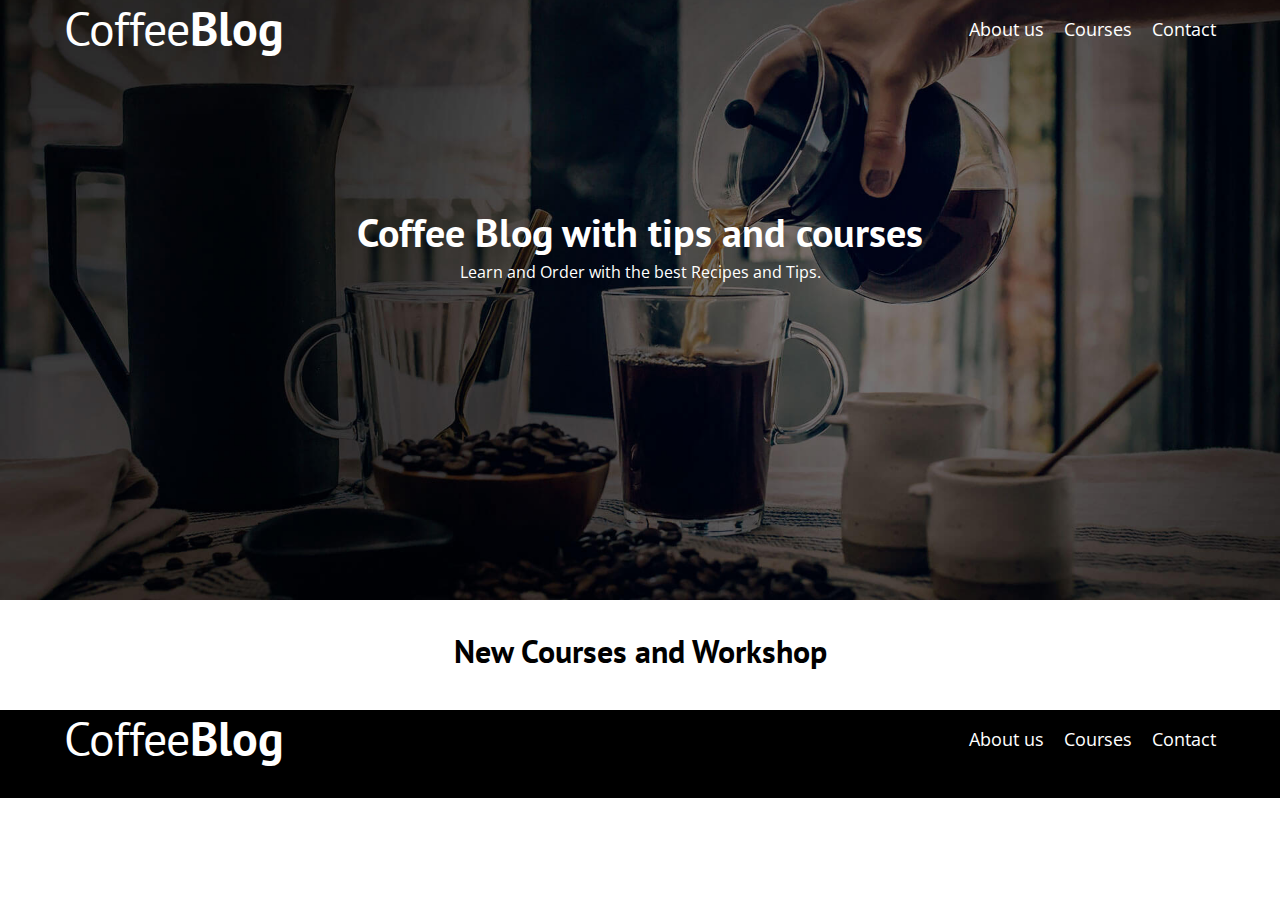
==== blogdecafe_inicio/cursos.html @ 43833096 "r1" ====
<!DOCTYPE html>
<html lang="en">
<head>
    <meta charset="UTF-8">
    <meta http-equiv="X-UA-Compatible" content="IE=edge">
    <meta name="viewport" content="width=device-width, initial-scale=1.0">
    <title>Coffee Blog</title>
    <link rel="stylesheet" href="css/normalize.css">
    <link rel="preconnect" href="https://fonts.googleapis.com">
    <link rel="preconnect" href="https://fonts.gstatic.com" crossorigin>
    <link href="https://fonts.googleapis.com/css2?family=Open+Sans&family=PT+Sans:wght@400;700&display=swap" rel="stylesheet">
    <link rel="stylesheet" href="css/style.css">


</head>
<body>

    <header class="header">

        <div class="contenedor">
            <div class="barra">
                <a class="logo" href="index.html">
                    <h1 class="logo__nombre no-margin centrar-texto">Coffee<span class="logo__bold">Blog</span></h1>
                </a>
                <nav class="navegacion">
                    <a href="nosotros.html" class="navegacion__enlace">About us</a>
                    <a href="cursos.html" class="navegacion__enlace">Courses</a>
                    <a href="contacto.html" class="navegacion__enlace">Contact</a>
                </nav>
            </div>
        </div>

        <div class="header__texto">
            <h2 class="no-margin">Coffee Blog with tips and courses</h2>
            <p class="no-margin">Learn and Order with the best Recipes and Tips.</p>
        </div>
    </header>

    <main class="contenedor">
       <h3 class="centrar-texto">New Courses and Workshop</h3>

      
    </main>

    <footer class="footer">
        <div class="contenedor">
            <div class="barra">
                <a class="logo" href="index.html">
                    <h1 class="logo__nombre no-margin centrar-texto">Coffee<span class="logo__bold">Blog</span></h1>
                </a>
                <nav class="navegacion">
                    <a href="nosotros.html" class="navegacion__enlace">About us</a>
                    <a href="cursos.html" class="navegacion__enlace">Courses</a>
                    <a href="contacto.html" class="navegacion__enlace">Contact</a>
                </nav>
            </div>
        </div>
    </footer>
</body>
</html>
---- blogdecafe_inicio/css/style.css ----
:root {
    --fuenteHeading: 'PT Sans', sans-serif;
    --fuenteParrafos: 'Open Sans', sans-serif;

    --primario: #784d3c;
    --gris: #e1e1e1;
    --blanco: #ffffff;
    --negro: #000000;

}

html{
    box-sizing: border-box; /*limitar rango de elementos*/
    font-size: 62.5%; /* 1 rem = 10px*/
}

*, *:before, *:after { /*herencia de selectores*/
    box-sizing: inherit;
}

body {
    font-family: var(--fuenteParrafos);
    font-size: 1.6rem;
    line-height: 2;/*interlineado*/
}

/**Globales**/

.contenedor{
    
    width: min(90%, 120rem);
    margin: 0 auto; /*centrar contenido*/
}

a{
    text-decoration: none; /*quitar subrayado a enlaces*/
}

h1, h2, h3, h4 {
    font-family: var(--fuenteHeading);
    line-height: 1.2;
}

h1 {
    font-size: 4.8rem;
}
h2 {
    font-size: 4rem;
}
h3 {
    font-size: 3.2rem;
}
h4 {
    font-size: 2.8rem;
}

img {
    max-width: 100%;
}

/*utilidades*/

.no-margin {
    margin: 0;

}

.no-padding{
    padding: 0;
}

.centrar-texto{
   text-align: center;
}

/*header*/

.header {
    background-image: url(../img/banner.jpg);
    height: 60rem;
    background-size: cover; /*toma todo el espacio disponible*/
    background-repeat: no-repeat;
    background-position: center center; /*centrar hor y vert R*/
}

.header__texto {
    text-align: center;
    color: var(--blanco);
    margin-top: 5rem; /*R - margen superior*/
}

@media (min-width: 768px) {
    .header__texto{
        margin-top: 15rem; /*alinear al centro*/
    }
}

.barra_{
    padding-top: 4rem;
}

@media (min-width: 768px) {
    .barra {
        display: flex;
        justify-content: space-between;/*alinear horizontalmente*/
        align-items: center;
    }
}

.logo {
    color: var(--blanco);
}

.logo__nombre{
    font-weight: 400;
}
.logo__bold{
    font-weight: 700;
}


@media (min-width: 768px) {
    .navegacion{
        display: flex; /*alinea los enlaces uno frente a otro*/
        gap: 2rem;
    }
}

.navegacion__enlace{
    display: block; /*R- Alinea los enlaces de forma verticial cuando se encoje la pagina*/
    text-align: center;/*R - Alinea al centro*/
    font-size: 1.8rem;
    color: var(--blanco);
}

@media (min-width: 768px) {
    .contenido-principal{
        display: grid;
        grid-template-columns: 2fr 1fr; /*ordenamos los espacios del blog central y la barra lateral, asignando numero de espacios*/
        column-gap: 4rem; /*dejamos otro espacio entre secciones*/
    }
}

.entrada{
    border-bottom: 1px solid var(--gris) ;/*Linea vertical que separa articulo de otro*/
    margin-bottom: 2rem;
}

.entrada:last-of-type{ /*Selecciona el ultimo selector con el nombre 'entrada'*/
    border: none; /*quita el ultimo borde*/
    margin-bottom: 0;
}

.boton{
    display: block;
    font-family: var(--fuenteHeading);
    color: var(--blanco);
    text-align: center;
    padding: 1rem 3rem;/*agrandamos el boton y dejamos en el centro*/
    font-size: 1.8rem; /*agrandamos letra*/
    text-transform: uppercase; /*volvemos mayuscula la letra*/
    font-weight: 700;/*Negritas*/
    margin-bottom: 2rem;
}

@media (min-width: 768px) {
    .boton{
        display: inline-block;

    }
}

.boton--primario{
    background-color: var(--negro);
}

.boton--secundario {
    background-color: var(--primario);/*boton de articulo lateral*/
}

.cursos{
    list-style: none;/*quitamos lista de la lista lateral*/
}
.widget-curso{
    border-bottom: 1px solid var(--gris);/*agregamos linea gris entre articulos laterales*/
    margin-bottom: 2rem;
}
.widget--curso:last-of-type{/*elimina la ultima linea gris*/
    border: none;
    margin-bottom: 0;
}
.widget-curso__label{
    font-family: var(--fuenteHeading);
    font-weight: bold;
}

.widget-curso__info{
    font-weight: normal;
}
.widget-curso__label,
.widget-curso__info {
    font-size: 2rem;
}

.footer{
    background-color: var(--negro);
    padding-bottom: 3rem;
    margin-top: 4rem;
}

/**Nosotros**/

@media (min-width: 768px) {
    .sobre-nosotros{
        display: flex;
        justify-content: space-between; /*separacion entre elementos*/
    }

    .sobre-nosotros__imagen,
    .sobre-nosotros__texto{
        flex-basis: calc(50% - 1rem); /*repartes espacio ya asignado a los selectores*/
    }
}
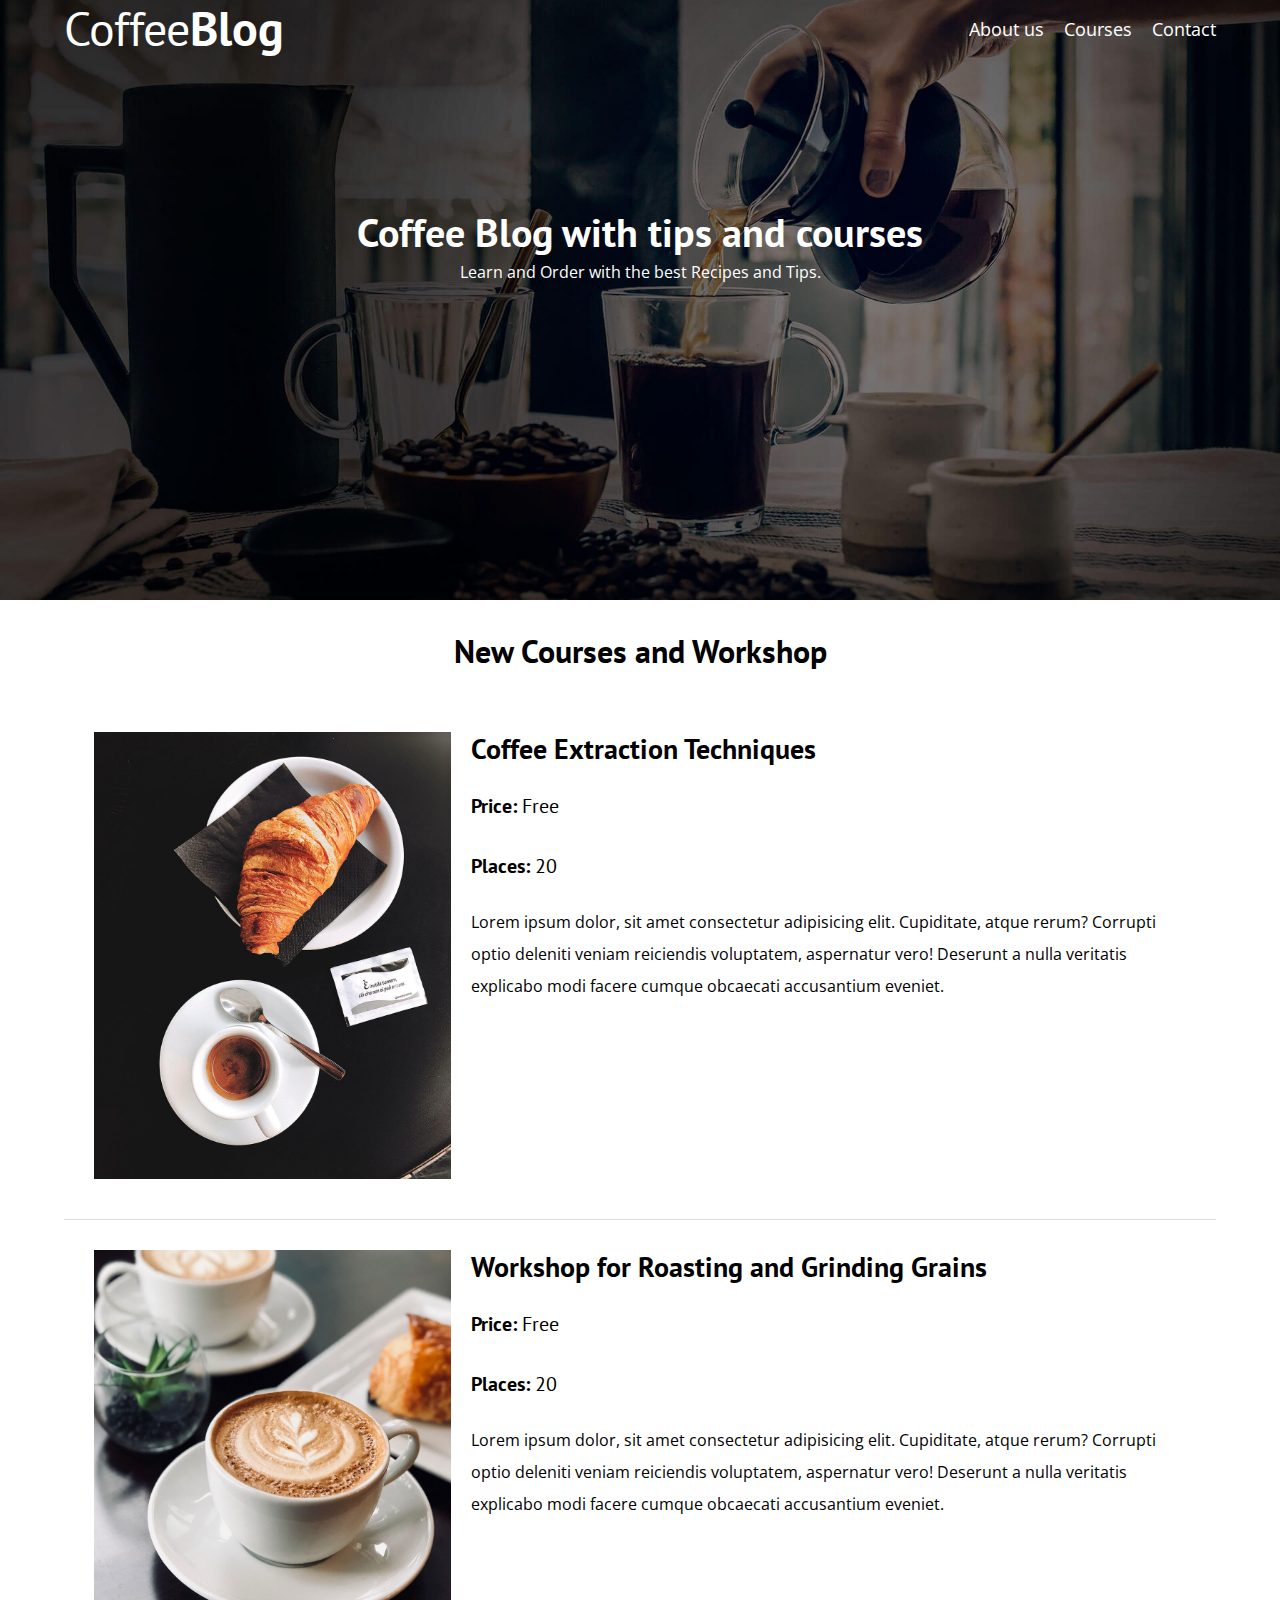
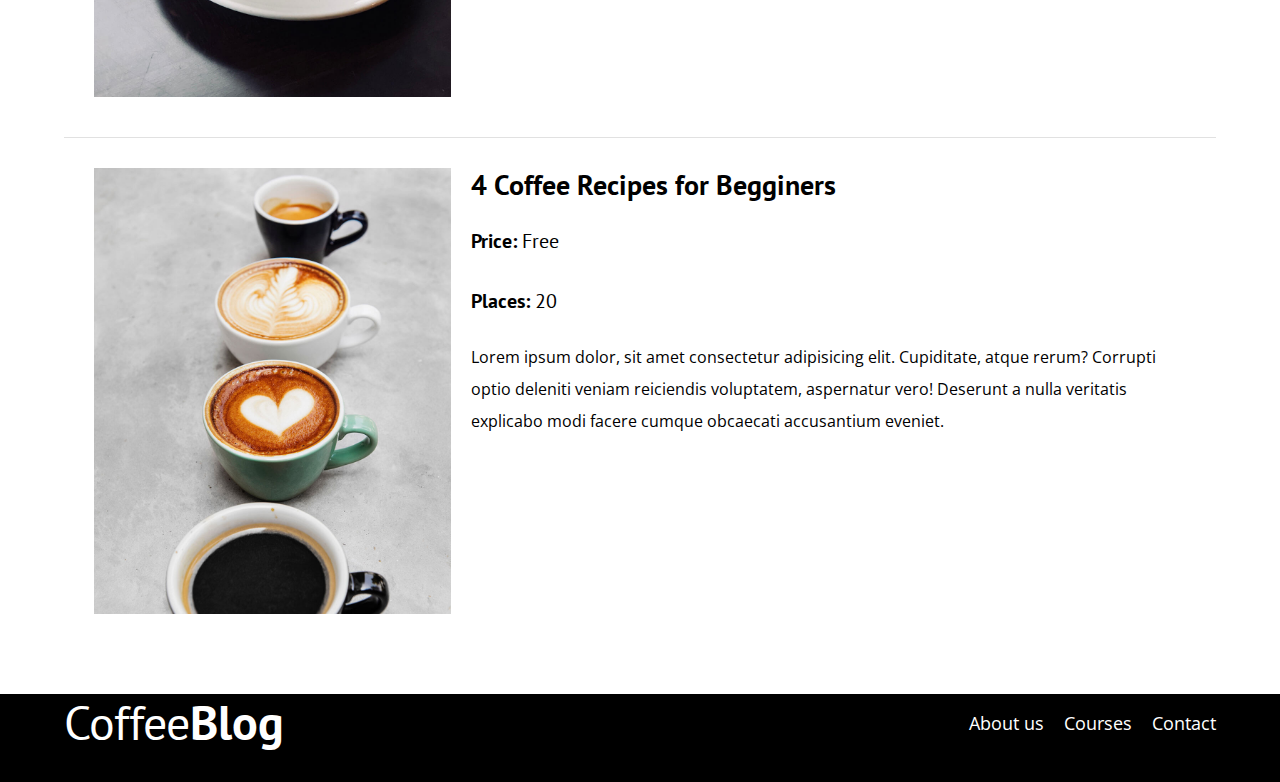
==== commit 9b34484c: "r2" ====
--- a/blogdecafe_inicio/cursos.html
+++ b/blogdecafe_inicio/cursos.html
@@ -39,7 +39,75 @@
     <main class="contenedor">
        <h3 class="centrar-texto">New Courses and Workshop</h3>
 
-      
+       <div class="curso">
+
+            <div class="curso__imagen">
+                <img src="img/curso1.jpg" alt="imagen del curso">
+            </div>
+
+            <div class="curso__informacion">
+                <h4 class="no-margin">Coffee Extraction Techniques</h4>
+                <p class="curso__label">Price:
+                    <span class="curso__info">Free</span>
+                </p>
+                <p class="curso__label">Places:
+                <span class="curso__info">20</span>
+                </p>
+                <p class="curso__descripcion">
+                    Lorem ipsum dolor, sit amet consectetur adipisicing elit. 
+                    Cupiditate, atque rerum? Corrupti optio deleniti veniam reiciendis 
+                    voluptatem, aspernatur vero! Deserunt a nulla veritatis explicabo modi 
+                    facere cumque obcaecati accusantium eveniet.
+                </p>
+            </div><!--.curso__informacion-->
+        </div> <!--.curso-->
+
+        <div class="curso">
+
+            <div class="curso__imagen">
+                <img src="img/curso2.jpg" alt="imagen del curso">
+            </div>
+
+            <div class="curso__informacion">
+                <h4 class="no-margin">Workshop for Roasting and Grinding Grains</h4>
+                <p class="curso__label">Price:
+                    <span class="curso__info">Free</span>
+                </p>
+                <p class="curso__label">Places:
+                <span class="curso__info">20</span>
+                </p>
+                <p class="curso__descripcion">
+                    Lorem ipsum dolor, sit amet consectetur adipisicing elit. 
+                    Cupiditate, atque rerum? Corrupti optio deleniti veniam reiciendis 
+                    voluptatem, aspernatur vero! Deserunt a nulla veritatis explicabo modi 
+                    facere cumque obcaecati accusantium eveniet.
+                </p>
+            </div><!--.curso__informacion-->
+        </div> <!--.curso-->
+
+        <div class="curso">
+
+            <div class="curso__imagen">
+                <img src="img/curso3.jpg" alt="imagen del curso">
+            </div>
+
+            <div class="curso__informacion">
+                <h4 class="no-margin">4 Coffee Recipes for Begginers</h4>
+                <p class="curso__label">Price:
+                    <span class="curso__info">Free</span>
+                </p>
+                <p class="curso__label">Places:
+                <span class="curso__info">20</span>
+                </p>
+                <p class="curso__descripcion">
+                    Lorem ipsum dolor, sit amet consectetur adipisicing elit. 
+                    Cupiditate, atque rerum? Corrupti optio deleniti veniam reiciendis 
+                    voluptatem, aspernatur vero! Deserunt a nulla veritatis explicabo modi 
+                    facere cumque obcaecati accusantium eveniet.
+                </p>
+            </div><!--.curso__informacion-->
+        </div> <!--.curso-->
+
     </main>
 
     <footer class="footer">
--- a/blogdecafe_inicio/css/style.css
+++ b/blogdecafe_inicio/css/style.css
@@ -55,7 +55,7 @@
 }
 
 img {
-    max-width: 100%;
+    max-width: 100%; /*hace responsibas las imagenes*/
 }
 
 /*utilidades*/
@@ -161,6 +161,7 @@
     text-transform: uppercase; /*volvemos mayuscula la letra*/
     font-weight: 700;/*Negritas*/
     margin-bottom: 2rem;
+    border: none;
 }
 
 @media (min-width: 768px) {
@@ -168,6 +169,10 @@
         display: inline-block;
 
     }
+}
+
+.boton:hover{
+    cursor: pointer;
 }
 
 .boton--primario{
@@ -220,4 +225,68 @@
     .sobre-nosotros__texto{
         flex-basis: calc(50% - 1rem); /*repartes espacio ya asignado a los selectores*/
     }
+}
+
+/*cursos*/
+
+.curso {
+    padding: 3rem;
+    border-bottom: 1px solid var(--gris);
+}
+@media (min-width: 768px) {
+    .curso {
+        display: grid;
+        grid-template-columns: 1fr 2fr; /*coloca ;la imagen detras de la descripcion*/
+        column-gap: 2rem; /*separar la imagen de la descripcion*/
+    }
+}
+.curso:last-of-type {
+    border: none;
+}
+.curso__label{
+    font-family: var(--fuenteHeading);
+    font-weight: bold;
+}
+.curso__info{
+    font-weight: normal;
+}
+.curso__label,
+.curso__info {
+    font-size: 2rem;
+}
+
+/*contacto*/
+
+.contacto-bg {
+    background-image: url(../img/contacto.jpg);/*imagen de fondo*/
+    height: 40rem;
+    background-size: cover;
+    background-repeat: no-repeat;
+}
+
+.formulario {
+    background-color: var(--blanco);
+    margin: -5rem auto 0 auto; /*colocamos el formulario debajo de la imagen necimada*/
+    width: 95%;
+    padding: 5rem;
+}
+
+.campo{
+    display: flex;
+    margin-bottom: 2rem;
+}
+
+.campo__label{
+    flex: 0 0 9rem; /*alinea los labels del formulario*/
+    text-align: right;
+    padding-right: 2rem;
+    font-family:'Franklin Gothic Medium', 'Arial Narrow', Arial, sans-serif;
+}
+.campo__field{
+    flex: 1 ; /*cubre todo el espacio asigando*/
+    border: 1px solid var(--gris);
+}
+
+.campo__field--textarea{
+height: 20rem;
 }